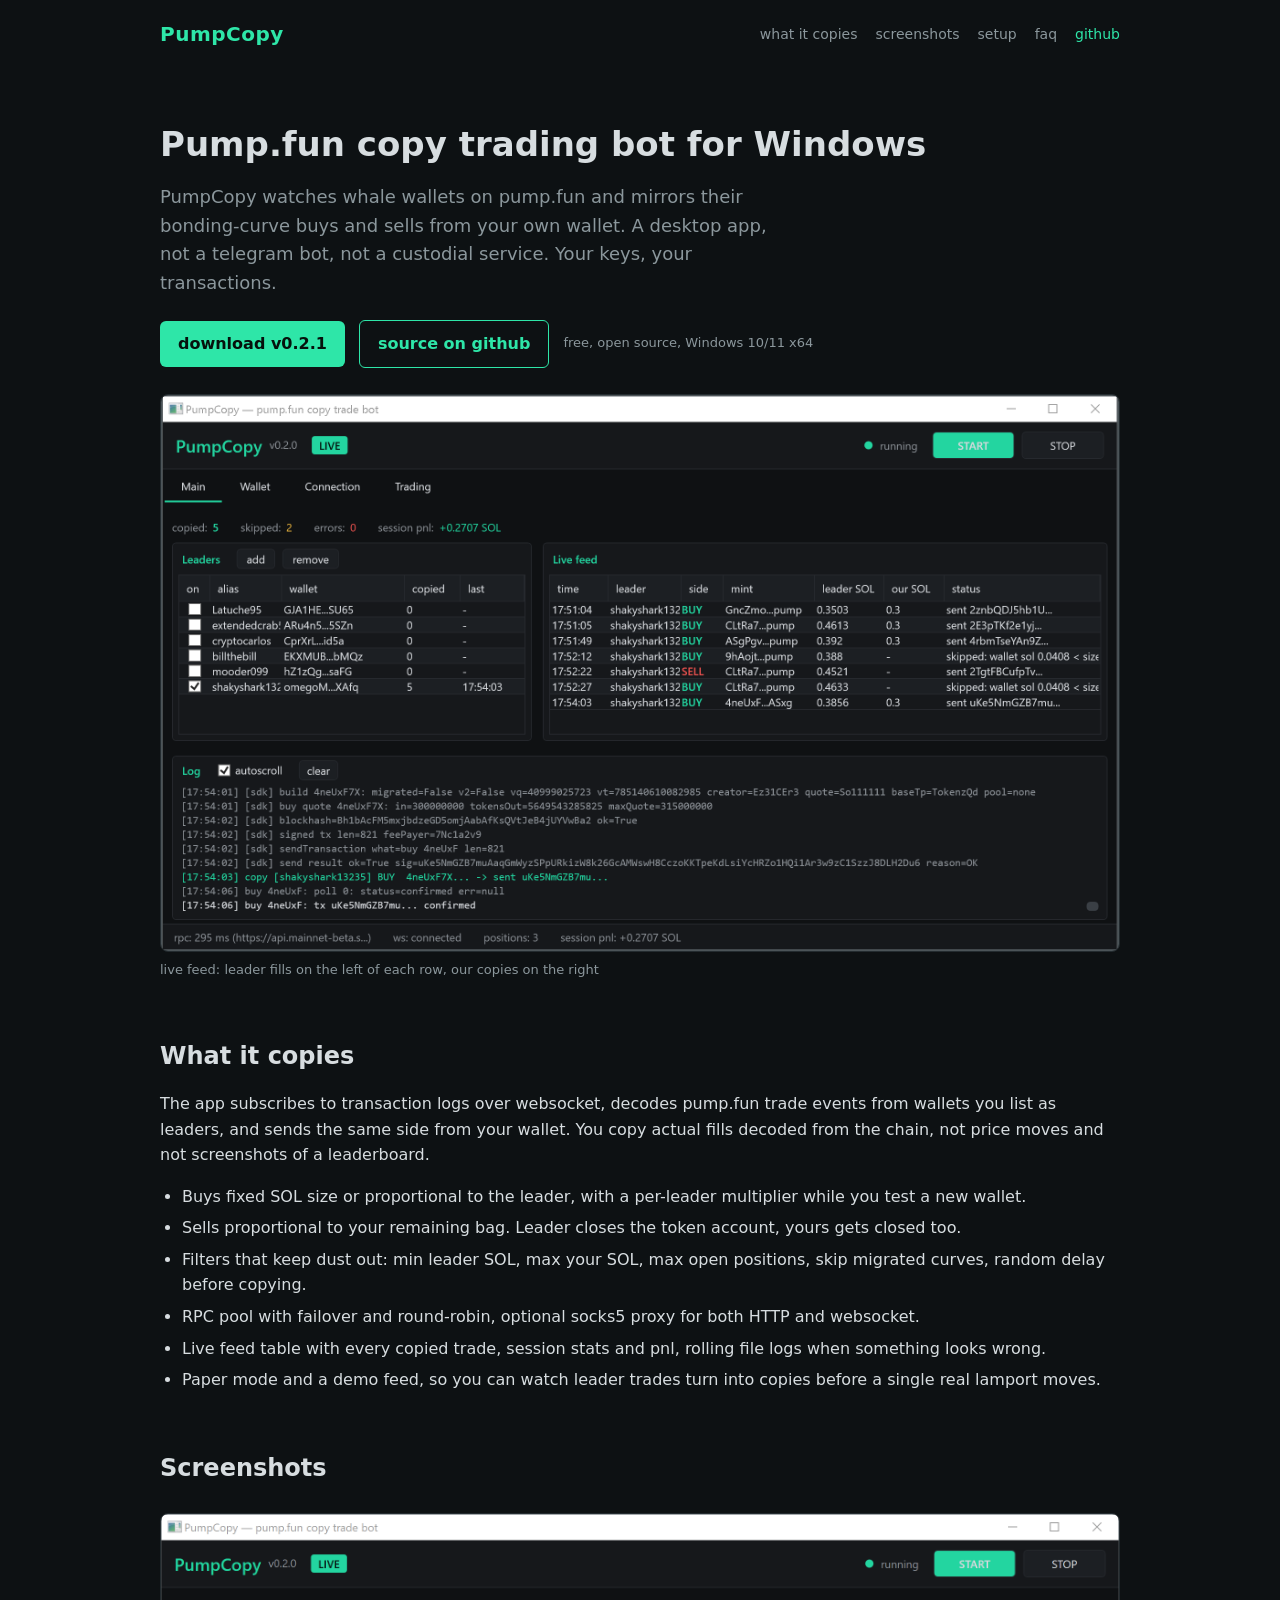
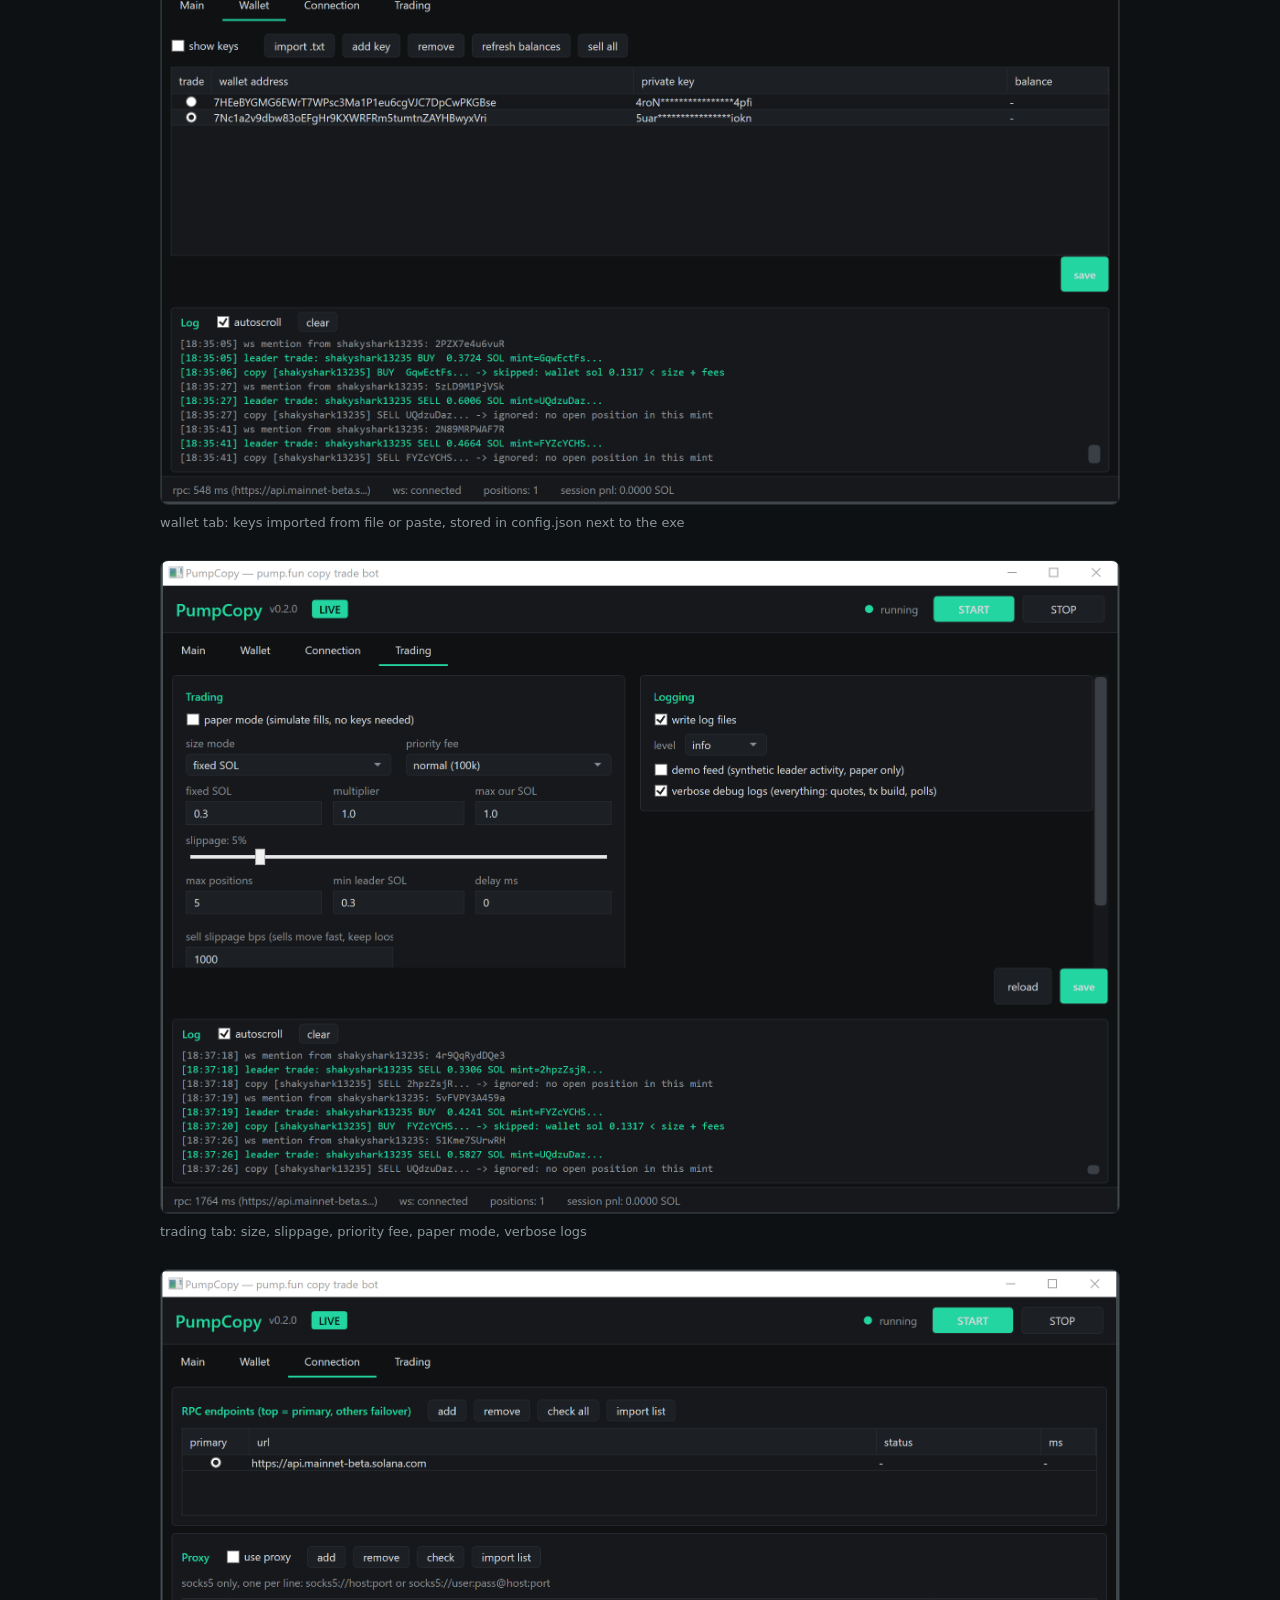
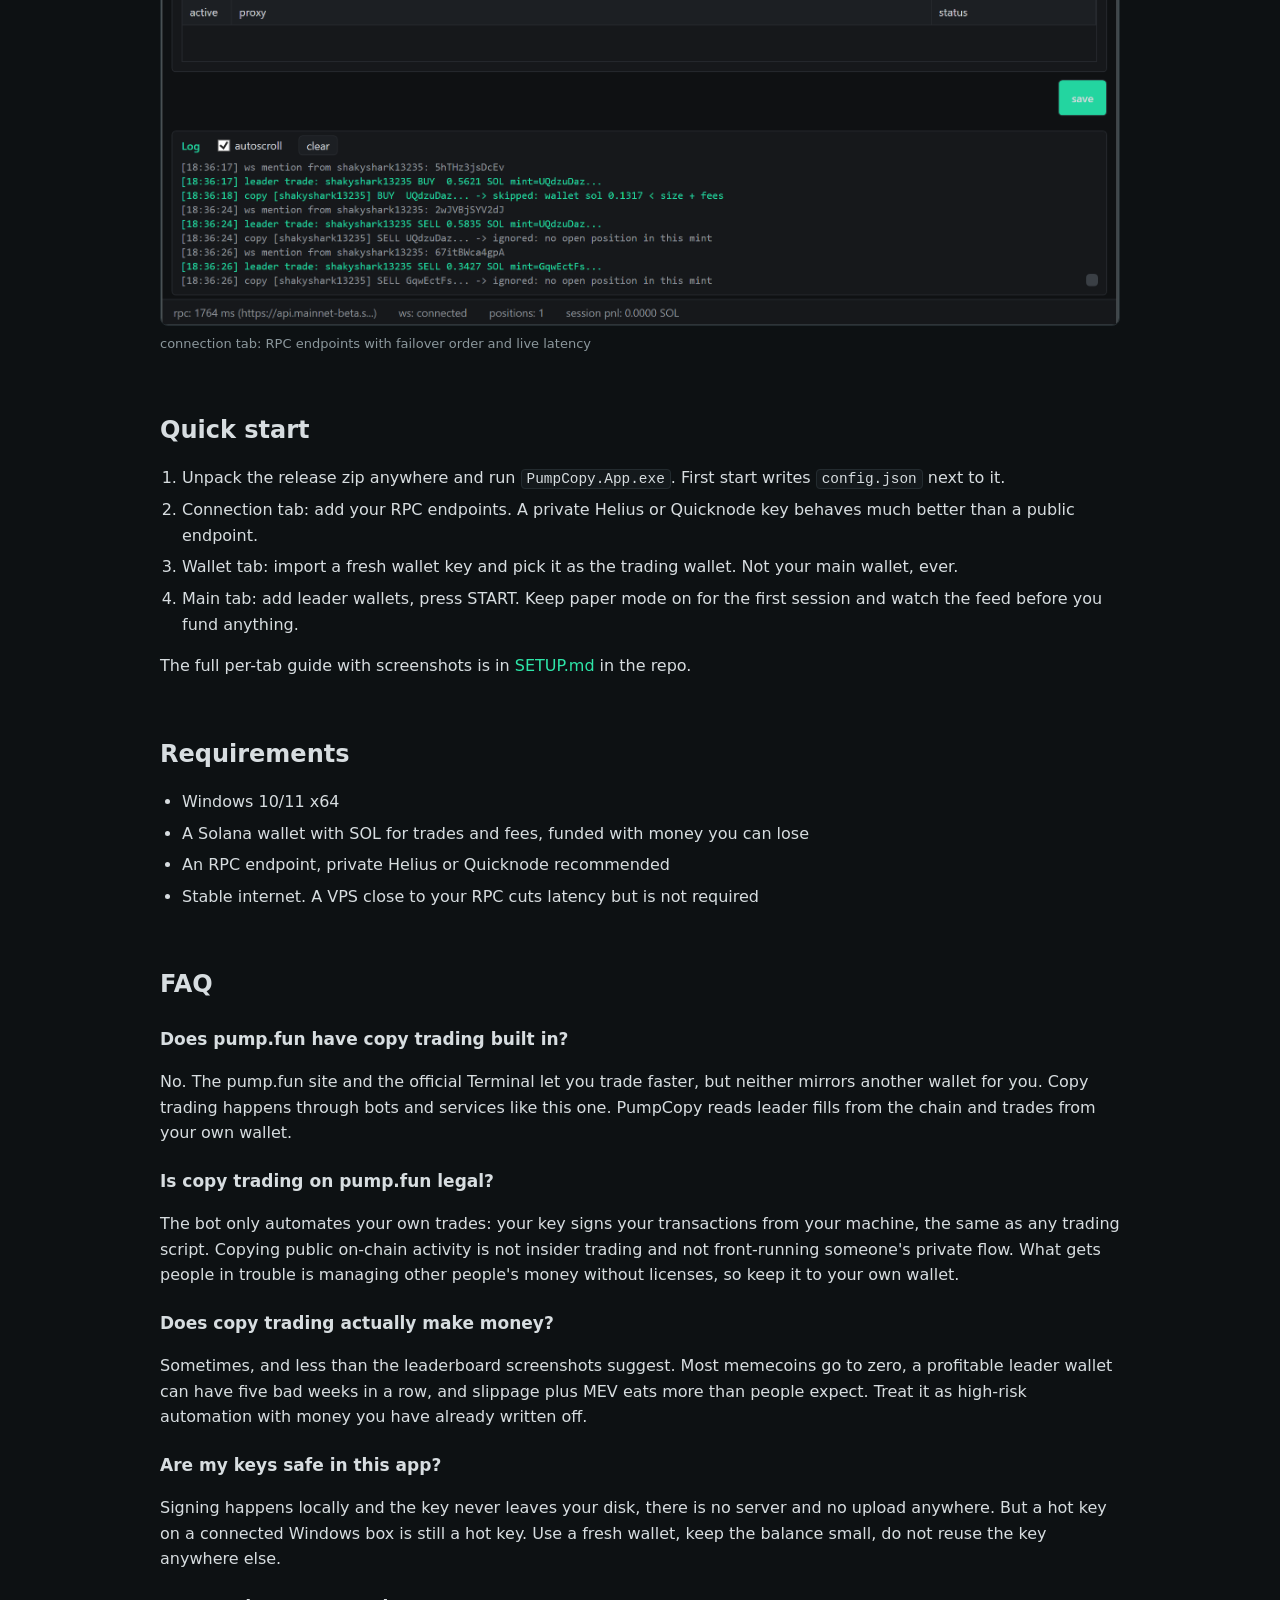
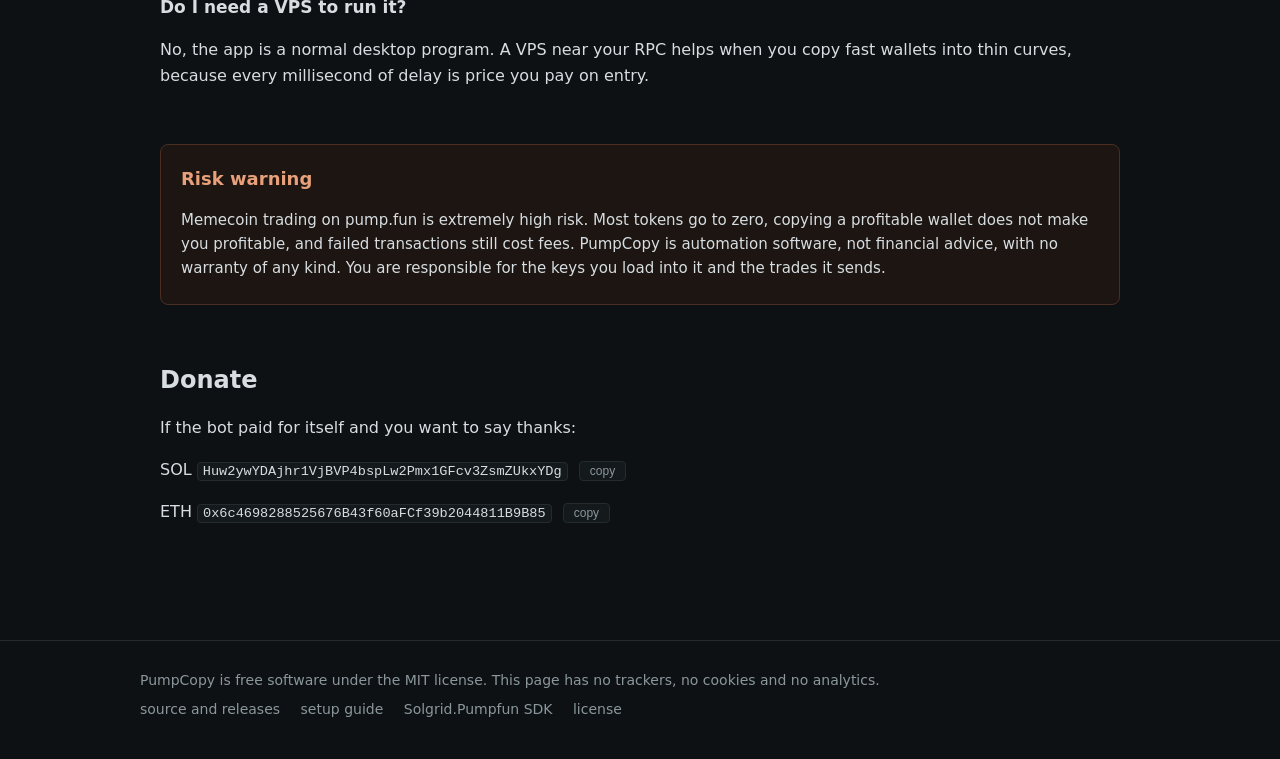
==== index.html @ 499c8dbe "landing page + screenshots" ====
<!DOCTYPE html>
<html lang="en">
<head>
<meta charset="utf-8">
<meta name="viewport" content="width=device-width, initial-scale=1">
<title>PumpCopy: pump.fun copy trading bot for Windows</title>
<meta name="description" content="PumpCopy mirrors pump.fun trades of wallets you pick. Bonding-curve buys and sells copied from your own Windows desktop. Keys never leave your disk. Free and open source.">
<link rel="canonical" href="https://harutocodes.github.io/pumpfun-copy-trading-bot/">
<link rel="icon" type="image/svg+xml" href="favicon.svg">
<link rel="stylesheet" href="style.css">
</head>
<body>

<header class="top">
  <a class="logo" href="/">PumpCopy</a>
  <nav>
    <a href="#how">what it copies</a>
    <a href="#screenshots">screenshots</a>
    <a href="#setup">setup</a>
    <a href="#faq">faq</a>
    <a class="gh" href="https://github.com/harutocodes/pumpfun-terminal">github</a>
  </nav>
</header>

<main>

<section class="hero">
  <h1>Pump.fun copy trading bot for Windows</h1>
  <p class="lead">PumpCopy watches whale wallets on pump.fun and mirrors their
  bonding-curve buys and sells from your own wallet. A desktop app, not a
  telegram bot, not a custodial service. Your keys, your transactions.</p>
  <p class="cta">
    <a class="btn" href="https://github.com/harutocodes/pumpfun-terminal/releases/latest">download v0.2.1</a>
    <a class="btn ghost" href="https://github.com/harutocodes/pumpfun-terminal">source on github</a>
    <span class="note">free, open source, Windows 10/11 x64</span>
  </p>
  <figure>
    <img src="img/feed.png" width="2098" height="1218" alt="PumpCopy live feed copying pump.fun trades of a whale wallet, five copied buys and session pnl in SOL">
    <figcaption>live feed: leader fills on the left of each row, our copies on the right</figcaption>
  </figure>
</section>

<section id="how">
  <h2>What it copies</h2>
  <p>The app subscribes to transaction logs over websocket, decodes pump.fun
  trade events from wallets you list as leaders, and sends the same side from
  your wallet. You copy actual fills decoded from the chain, not price moves
  and not screenshots of a leaderboard.</p>
  <ul>
    <li>Buys fixed SOL size or proportional to the leader, with a per-leader multiplier while you test a new wallet.</li>
    <li>Sells proportional to your remaining bag. Leader closes the token account, yours gets closed too.</li>
    <li>Filters that keep dust out: min leader SOL, max your SOL, max open positions, skip migrated curves, random delay before copying.</li>
    <li>RPC pool with failover and round-robin, optional socks5 proxy for both HTTP and websocket.</li>
    <li>Live feed table with every copied trade, session stats and pnl, rolling file logs when something looks wrong.</li>
    <li>Paper mode and a demo feed, so you can watch leader trades turn into copies before a single real lamport moves.</li>
  </ul>
</section>

<section id="screenshots">
  <h2>Screenshots</h2>
  <figure>
    <img src="img/wallet.png" width="2090" height="1286" alt="PumpCopy wallet tab with an imported Solana keypair picked as trading wallet" loading="lazy">
    <figcaption>wallet tab: keys imported from file or paste, stored in config.json next to the exe</figcaption>
  </figure>
  <figure>
    <img src="img/trading.png" width="2095" height="1428" alt="PumpCopy trading tab with buy size, slippage, priority fee and paper mode settings" loading="lazy">
    <figcaption>trading tab: size, slippage, priority fee, paper mode, verbose logs</figcaption>
  </figure>
  <figure>
    <img src="img/connection.png" width="2097" height="1433" alt="PumpCopy connection tab with a list of Solana RPC endpoints and latency" loading="lazy">
    <figcaption>connection tab: RPC endpoints with failover order and live latency</figcaption>
  </figure>
</section>

<section id="setup">
  <h2>Quick start</h2>
  <ol>
    <li>Unpack the release zip anywhere and run <code>PumpCopy.App.exe</code>. First start writes <code>config.json</code> next to it.</li>
    <li>Connection tab: add your RPC endpoints. A private Helius or Quicknode key behaves much better than a public endpoint.</li>
    <li>Wallet tab: import a fresh wallet key and pick it as the trading wallet. Not your main wallet, ever.</li>
    <li>Main tab: add leader wallets, press START. Keep paper mode on for the first session and watch the feed before you fund anything.</li>
  </ol>
  <p>The full per-tab guide with screenshots is in
  <a href="https://github.com/harutocodes/pumpfun-terminal/blob/main/SETUP.md">SETUP.md</a>
  in the repo.</p>
</section>

<section id="requirements">
  <h2>Requirements</h2>
  <ul>
    <li>Windows 10/11 x64</li>
    <li>A Solana wallet with SOL for trades and fees, funded with money you can lose</li>
    <li>An RPC endpoint, private Helius or Quicknode recommended</li>
    <li>Stable internet. A VPS close to your RPC cuts latency but is not required</li>
  </ul>
</section>

<section id="faq">
  <h2>FAQ</h2>

  <h3>Does pump.fun have copy trading built in?</h3>
  <p>No. The pump.fun site and the official Terminal let you trade faster,
  but neither mirrors another wallet for you. Copy trading happens through
  bots and services like this one. PumpCopy reads leader fills from the chain
  and trades from your own wallet.</p>

  <h3>Is copy trading on pump.fun legal?</h3>
  <p>The bot only automates your own trades: your key signs your transactions
  from your machine, the same as any trading script. Copying public on-chain
  activity is not insider trading and not front-running someone's private
  flow. What gets people in trouble is managing other people's money without
  licenses, so keep it to your own wallet.</p>

  <h3>Does copy trading actually make money?</h3>
  <p>Sometimes, and less than the leaderboard screenshots suggest. Most
  memecoins go to zero, a profitable leader wallet can have five bad weeks in
  a row, and slippage plus MEV eats more than people expect. Treat it as
  high-risk automation with money you have already written off.</p>

  <h3>Are my keys safe in this app?</h3>
  <p>Signing happens locally and the key never leaves your disk, there is no
  server and no upload anywhere. But a hot key on a connected Windows box is
  still a hot key. Use a fresh wallet, keep the balance small, do not reuse
  the key anywhere else.</p>

  <h3>Do I need a VPS to run it?</h3>
  <p>No, the app is a normal desktop program. A VPS near your RPC helps when
  you copy fast wallets into thin curves, because every millisecond of delay
  is price you pay on entry.</p>
</section>

<section id="risk" class="warn">
  <h2>Risk warning</h2>
  <p>Memecoin trading on pump.fun is extremely high risk. Most tokens go to
  zero, copying a profitable wallet does not make you profitable, and failed
  transactions still cost fees. PumpCopy is automation software, not financial
  advice, with no warranty of any kind. You are responsible for the keys you
  load into it and the trades it sends.</p>
</section>

<section id="donate">
  <h2>Donate</h2>
  <p>If the bot paid for itself and you want to say thanks:</p>
  <p class="addr">SOL <code>Huw2ywYDAjhr1VjBVP4bspLw2Pmx1GFcv3ZsmZUkxYDg</code> <button data-copy="Huw2ywYDAjhr1VjBVP4bspLw2Pmx1GFcv3ZsmZUkxYDg">copy</button></p>
  <p class="addr">ETH <code>0x6c4698288525676B43f60aFCf39b2044811B9B85</code> <button data-copy="0x6c4698288525676B43f60aFCf39b2044811B9B85">copy</button></p>
</section>

</main>

<footer>
  <p>PumpCopy is free software under the MIT license. This page has no
  trackers, no cookies and no analytics.</p>
  <p>
    <a href="https://github.com/harutocodes/pumpfun-terminal">source and releases</a>
    <a href="https://github.com/harutocodes/pumpfun-terminal/blob/main/SETUP.md">setup guide</a>
    <a href="https://github.com/solgrid-development/Solgrid.Pumpfun">Solgrid.Pumpfun SDK</a>
    <a href="https://github.com/harutocodes/pumpfun-copy-trading-bot/blob/main/LICENSE">license</a>
  </p>
</footer>

</body>
</html>
---- style.css ----
:root {
  --bg: #0d1113;
  --panel: #14191c;
  --line: #232b2f;
  --text: #d7dde0;
  --muted: #8b979c;
  --accent: #2ee6a8;
}

* { box-sizing: border-box; }

body {
  margin: 0;
  background: var(--bg);
  color: var(--text);
  font: 16px/1.6 "Segoe UI", system-ui, -apple-system, sans-serif;
}

a { color: var(--accent); text-decoration: none; }
a:hover { text-decoration: underline; }

code {
  background: var(--panel);
  border: 1px solid var(--line);
  border-radius: 4px;
  padding: 1px 5px;
  font-size: 0.9em;
  word-break: break-all;
}

header.top {
  display: flex;
  align-items: center;
  justify-content: space-between;
  gap: 16px;
  max-width: 1000px;
  margin: 0 auto;
  padding: 18px 20px;
}

.logo {
  font-size: 20px;
  font-weight: 700;
  color: var(--accent);
  letter-spacing: 0.5px;
}

header.top nav { display: flex; gap: 18px; flex-wrap: wrap; }
header.top nav a { color: var(--muted); font-size: 14px; }
header.top nav a:hover { color: var(--text); }
header.top nav a.gh { color: var(--accent); }

main { max-width: 1000px; margin: 0 auto; padding: 0 20px 40px; }

section { margin-top: 56px; }

h1 { font-size: 34px; line-height: 1.2; margin: 0 0 14px; }
h2 { font-size: 24px; margin: 0 0 14px; }
h3 { font-size: 17px; margin: 22px 0 6px; }

.lead { font-size: 18px; color: var(--muted); max-width: 640px; }

.cta { display: flex; align-items: center; gap: 14px; flex-wrap: wrap; margin: 22px 0 8px; }

.btn {
  display: inline-block;
  background: var(--accent);
  color: #06110c;
  font-weight: 600;
  padding: 10px 18px;
  border-radius: 6px;
}
.btn:hover { text-decoration: none; filter: brightness(1.1); }
.btn.ghost {
  background: transparent;
  color: var(--accent);
  border: 1px solid var(--accent);
}
.note { color: var(--muted); font-size: 13px; }

figure { margin: 26px 0 0; }
figure img {
  width: 100%;
  height: auto;
  border: 1px solid var(--line);
  border-radius: 8px;
  display: block;
}
figcaption { color: var(--muted); font-size: 13px; margin-top: 8px; }

ul, ol { padding-left: 22px; }
li { margin: 6px 0; }

section.warn {
  background: #1c1512;
  border: 1px solid #4a2e22;
  border-radius: 8px;
  padding: 6px 20px 16px;
}
section.warn h2 { color: #e8a07a; font-size: 18px; margin-top: 14px; }
section.warn p { margin: 8px 0; font-size: 15px; }

.addr code { font-size: 0.85em; }
.addr button {
  background: var(--panel);
  color: var(--muted);
  border: 1px solid var(--line);
  border-radius: 4px;
  padding: 2px 10px;
  margin-left: 6px;
  cursor: pointer;
  font-size: 12px;
}
.addr button:hover { color: var(--accent); border-color: var(--accent); }

footer {
  border-top: 1px solid var(--line);
  margin-top: 60px;
  padding: 22px 20px 34px;
  color: var(--muted);
  font-size: 14px;
}
footer p { max-width: 1000px; margin: 6px auto; }
footer a { color: var(--muted); margin-right: 16px; }
footer a:hover { color: var(--accent); }

.page404 { max-width: 600px; margin: 120px auto; text-align: center; }
.page404 h1 { font-size: 60px; color: var(--accent); }

@media (max-width: 640px) {
  h1 { font-size: 26px; }
  header.top { flex-direction: column; align-items: flex-start; }
}
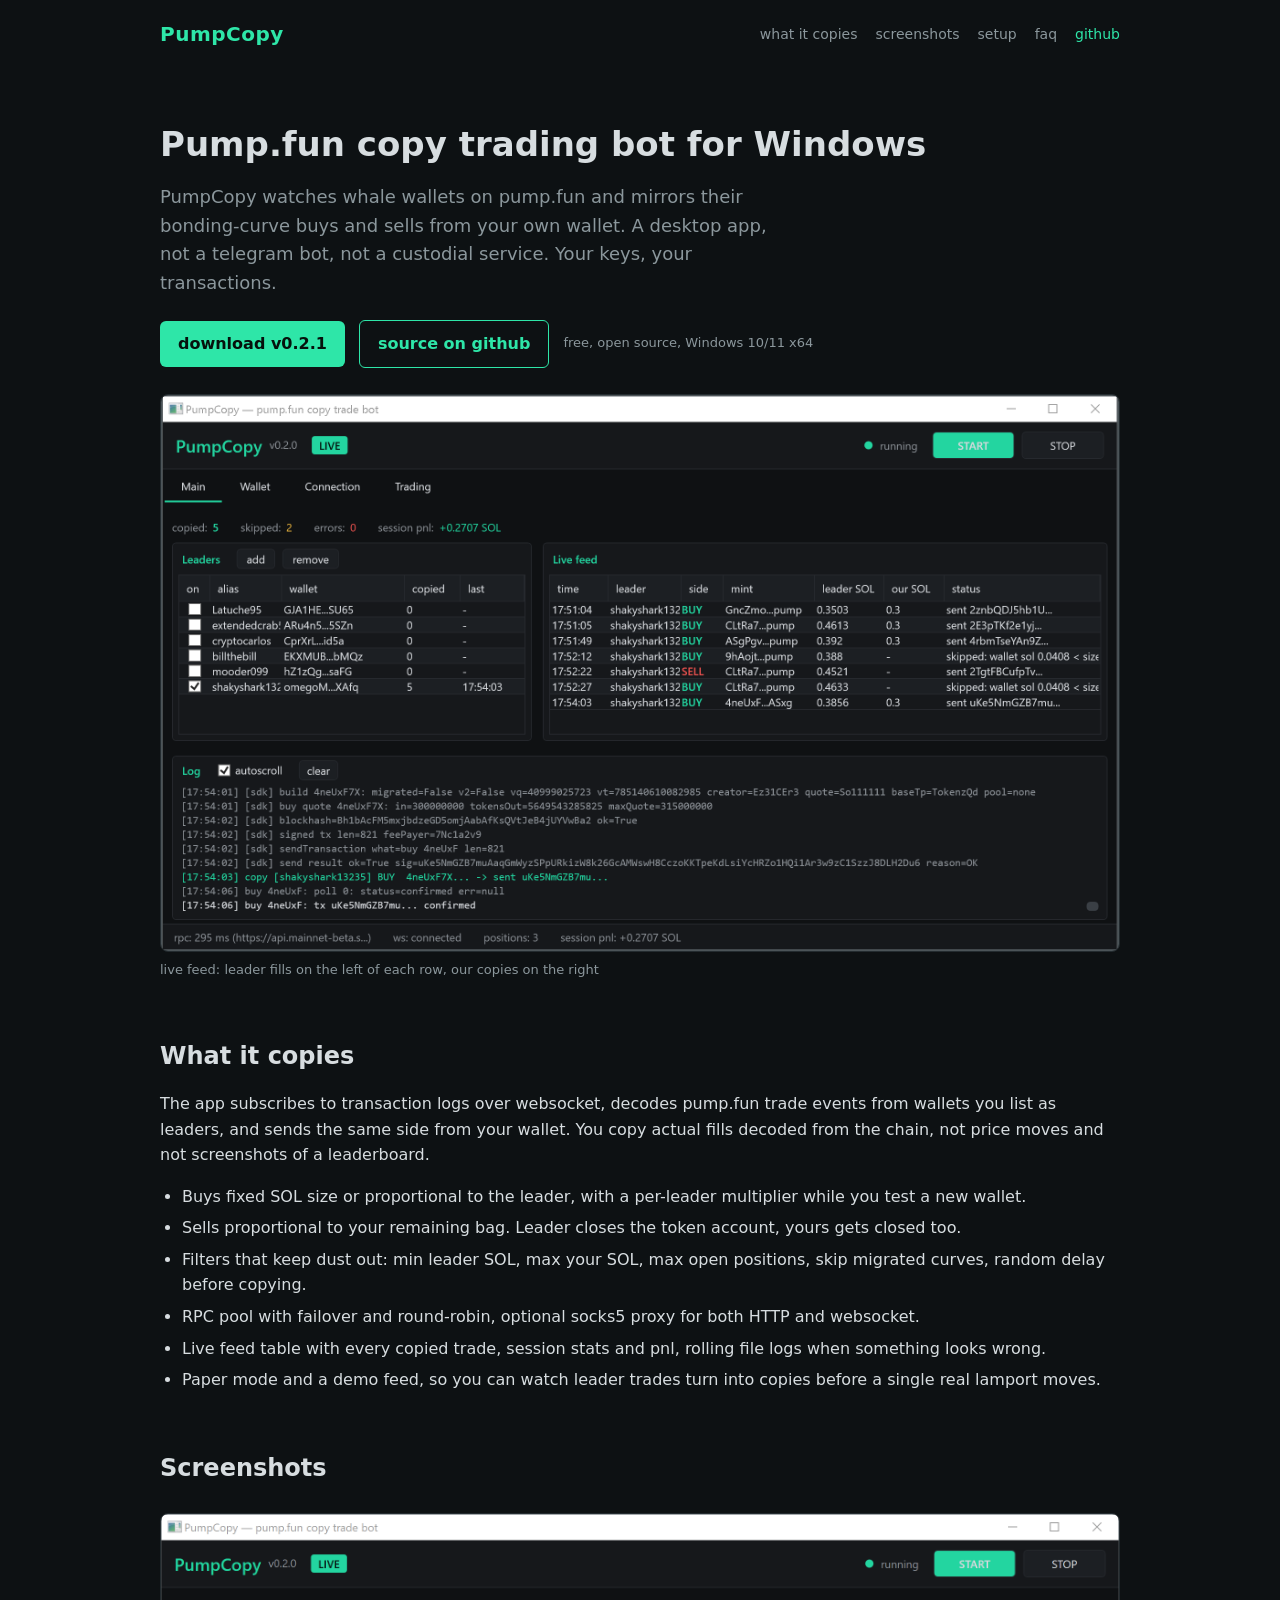
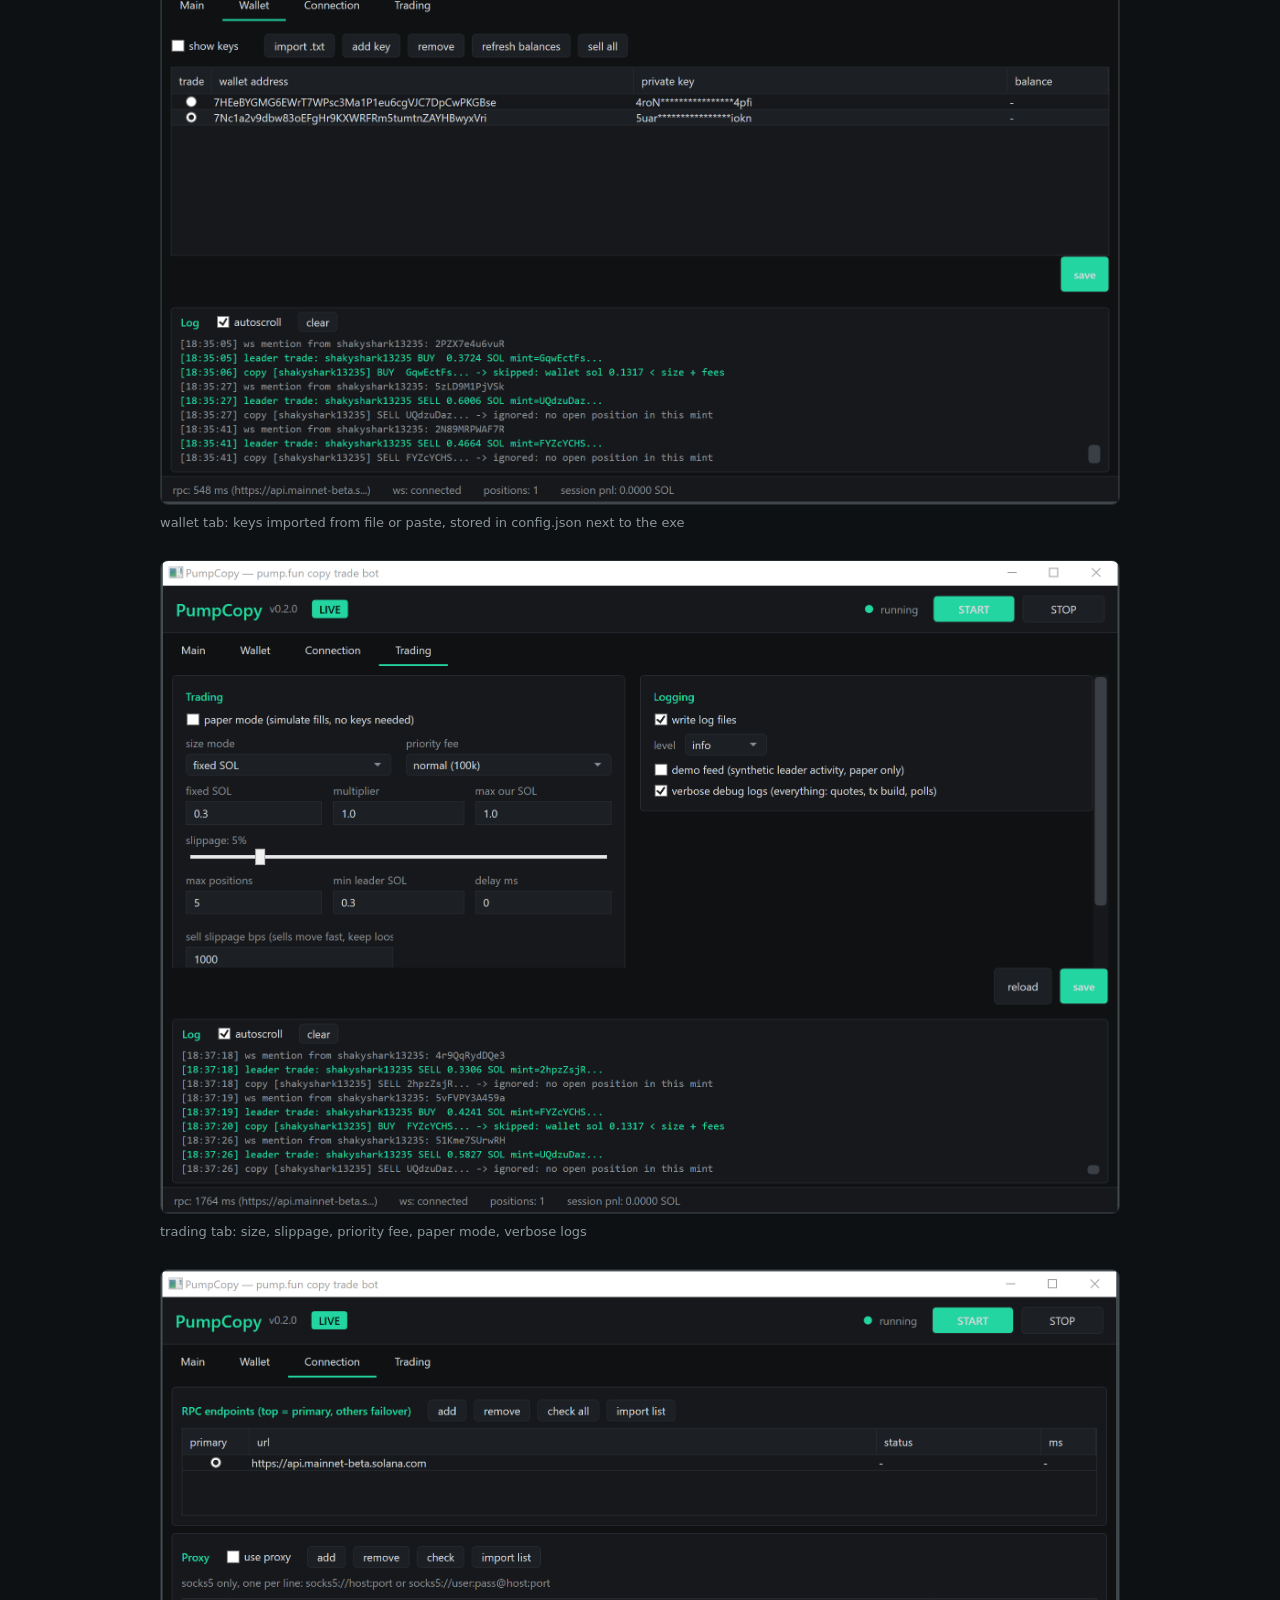
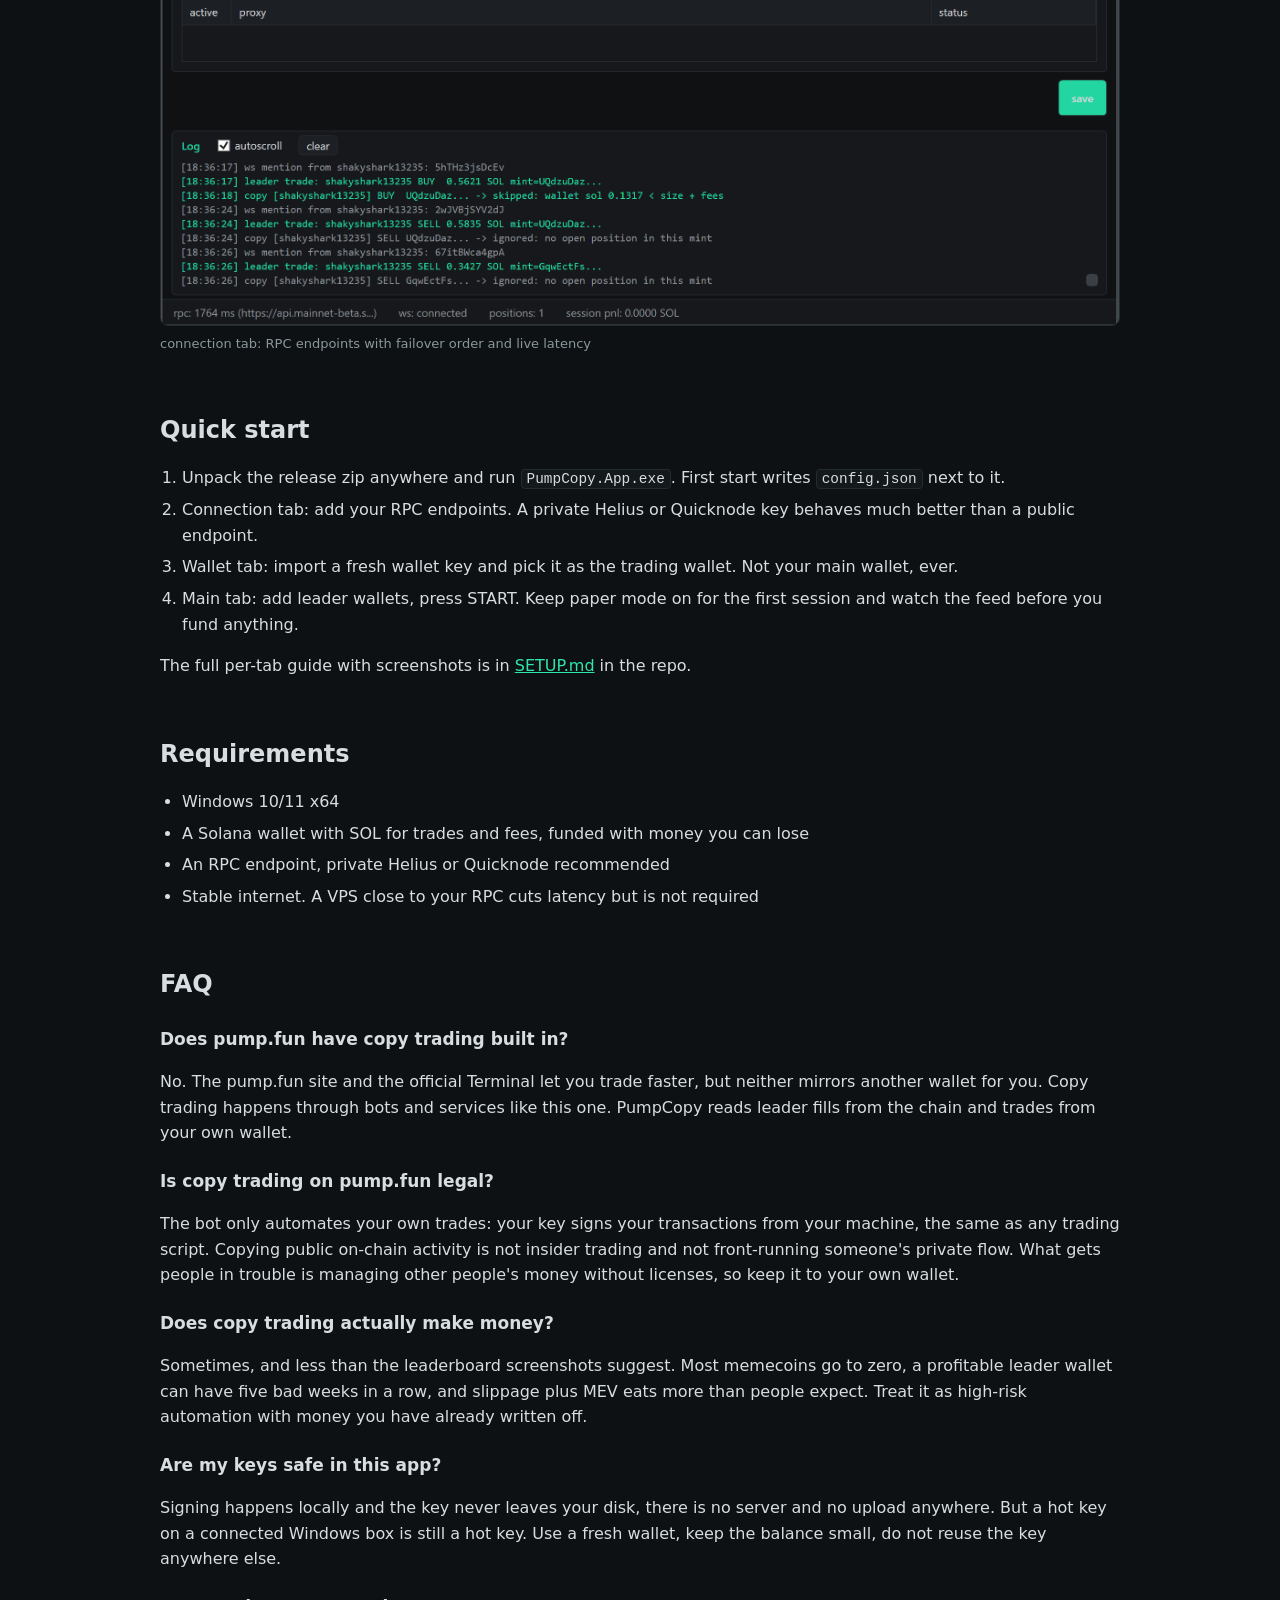
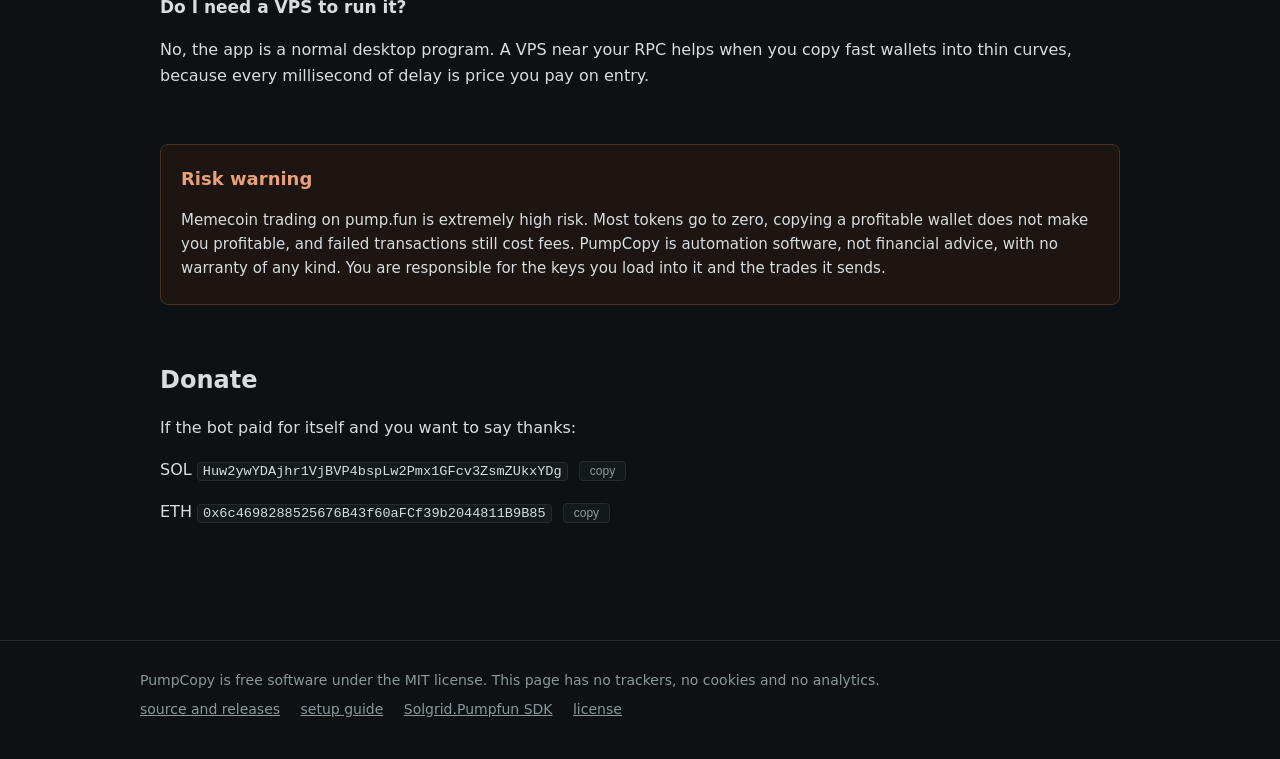
==== commit 89f4cd01: "seo: gsc verification tag" ====
--- a/index.html
+++ b/index.html
@@ -3,11 +3,73 @@
 <head>
 <meta charset="utf-8">
 <meta name="viewport" content="width=device-width, initial-scale=1">
+<meta name="google-site-verification" content="QtbipxCcQaHB2PDOWATvEwnkp27CC-FCewgDB-s6Oh8" />
 <title>PumpCopy: pump.fun copy trading bot for Windows</title>
 <meta name="description" content="PumpCopy mirrors pump.fun trades of wallets you pick. Bonding-curve buys and sells copied from your own Windows desktop. Keys never leave your disk. Free and open source.">
 <link rel="canonical" href="https://harutocodes.github.io/pumpfun-copy-trading-bot/">
+<meta property="og:type" content="website">
+<meta property="og:url" content="https://harutocodes.github.io/pumpfun-copy-trading-bot/">
+<meta property="og:title" content="PumpCopy: pump.fun copy trading bot for Windows">
+<meta property="og:description" content="Mirrors pump.fun bonding-curve buys and sells of wallets you pick, from your own desktop. Keys never leave your disk.">
+<meta property="og:image" content="https://harutocodes.github.io/pumpfun-copy-trading-bot/img/feed.png">
+<meta property="og:image:width" content="2098">
+<meta property="og:image:height" content="1218">
+<meta name="twitter:card" content="summary_large_image">
+<meta name="twitter:title" content="PumpCopy: pump.fun copy trading bot for Windows">
+<meta name="twitter:description" content="Mirrors pump.fun bonding-curve buys and sells of wallets you pick, from your own desktop. Keys never leave your disk.">
+<meta name="twitter:image" content="https://harutocodes.github.io/pumpfun-copy-trading-bot/img/feed.png">
 <link rel="icon" type="image/svg+xml" href="favicon.svg">
 <link rel="stylesheet" href="style.css">
+<script type="application/ld+json">
+{
+  "@context": "https://schema.org",
+  "@type": "SoftwareApplication",
+  "name": "PumpCopy",
+  "operatingSystem": "Windows 10, Windows 11",
+  "applicationCategory": "FinanceApplication",
+  "description": "Pump.fun copy trading bot for Windows. Watches leader wallets on-chain and mirrors their bonding-curve buys and sells from your own wallet.",
+  "url": "https://harutocodes.github.io/pumpfun-copy-trading-bot/",
+  "downloadUrl": "https://github.com/harutocodes/pumpfun-terminal/releases/latest",
+  "softwareVersion": "0.2.1",
+  "license": "https://github.com/harutocodes/pumpfun-terminal/blob/main/LICENSE",
+  "keywords": "pump.fun copy trading bot, pumpfun copytrade, solana copy trade bot, memecoin copy trading, pump.fun whale tracker, copy trading bot windows",
+  "offers": { "@type": "Offer", "price": "0", "priceCurrency": "USD" },
+  "author": { "@type": "Person", "name": "harutocodes", "url": "https://github.com/harutocodes" }
+}
+</script>
+<script type="application/ld+json">
+{
+  "@context": "https://schema.org",
+  "@type": "FAQPage",
+  "mainEntity": [
+    {
+      "@type": "Question",
+      "name": "Does pump.fun have copy trading built in?",
+      "acceptedAnswer": { "@type": "Answer", "text": "No. The pump.fun site and the official Terminal let you trade faster, but neither mirrors another wallet for you. Copy trading happens through bots and services. PumpCopy reads leader fills from the chain and trades from your own wallet." }
+    },
+    {
+      "@type": "Question",
+      "name": "Is copy trading on pump.fun legal?",
+      "acceptedAnswer": { "@type": "Answer", "text": "The bot only automates your own trades: your key signs your transactions from your machine, the same as any trading script. Copying public on-chain activity is not insider trading. What gets people in trouble is managing other people's money without licenses, so keep it to your own wallet." }
+    },
+    {
+      "@type": "Question",
+      "name": "Does copy trading actually make money?",
+      "acceptedAnswer": { "@type": "Answer", "text": "Sometimes, and less than the leaderboard screenshots suggest. Most memecoins go to zero, a profitable leader wallet can have five bad weeks in a row, and slippage plus MEV eats more than people expect. Treat it as high-risk automation with money you have already written off." }
+    },
+    {
+      "@type": "Question",
+      "name": "Are my keys safe in this app?",
+      "acceptedAnswer": { "@type": "Answer", "text": "Signing happens locally and the key never leaves your disk, there is no server and no upload anywhere. But a hot key on a connected Windows box is still a hot key. Use a fresh wallet, keep the balance small, do not reuse the key anywhere else." }
+    },
+    {
+      "@type": "Question",
+      "name": "Do I need a VPS to run it?",
+      "acceptedAnswer": { "@type": "Answer", "text": "No, the app is a normal desktop program. A VPS near your RPC helps when you copy fast wallets into thin curves, because every millisecond of delay is price you pay on entry." }
+    }
+  ]
+}
+</script>
 </head>
 <body>
 
@@ -158,5 +220,6 @@
   </p>
 </footer>
 
+<script src="app.js"></script>
 </body>
 </html>
--- a/style.css
+++ b/style.css
@@ -18,6 +18,9 @@
 
 a { color: var(--accent); text-decoration: none; }
 a:hover { text-decoration: underline; }
+
+/* inline links in prose stay underlined, color alone fails a11y */
+main p a:not(.btn), main li a, footer p a { text-decoration: underline; }
 
 code {
   background: var(--panel);
